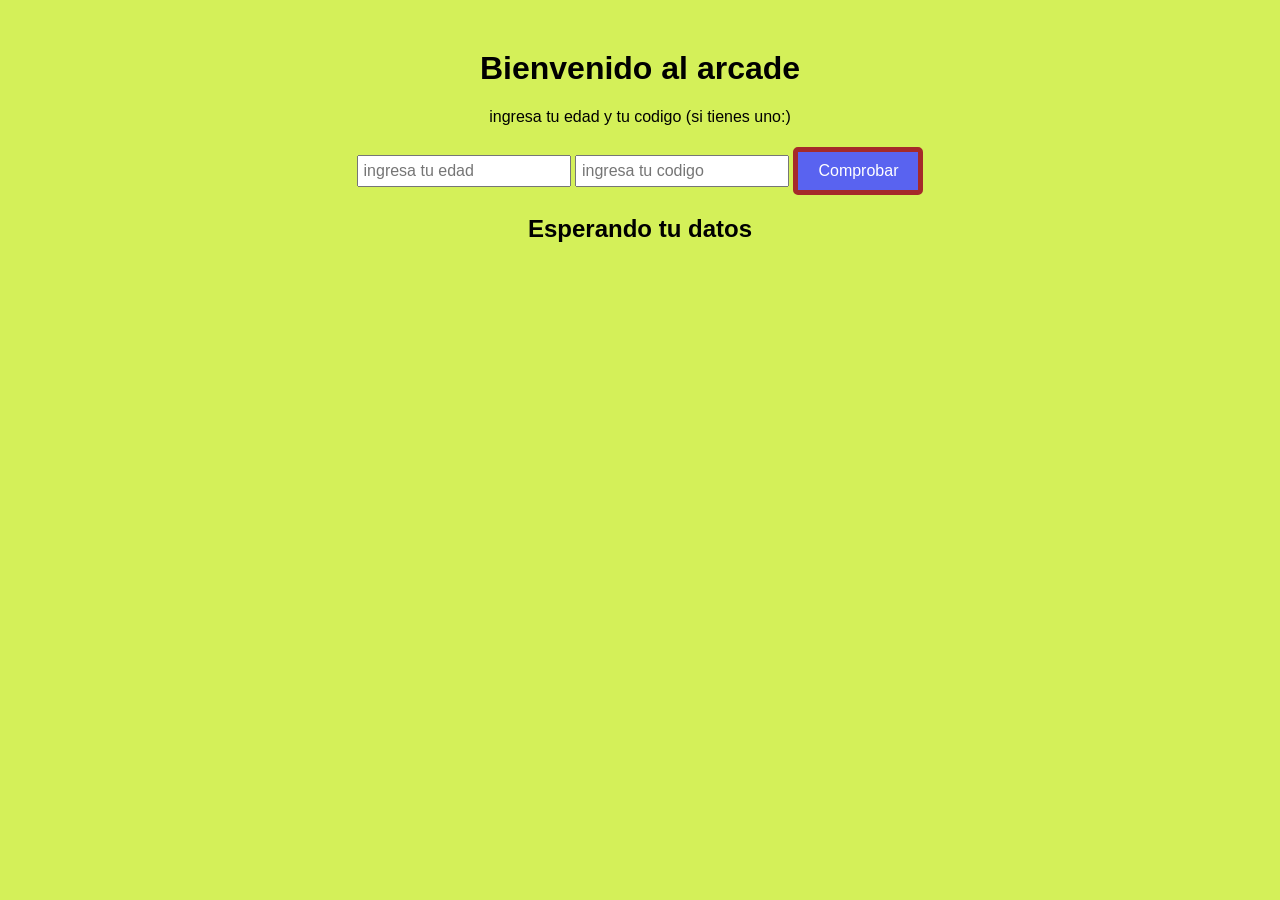
==== arcadejava.html @ f1b7a23a "repositorio actualizado xd" ====
<!DOCTYPE html>
<html lang="en">

<head>
    <meta charset="UTF-8">
    <meta name="viewport" content="width=device-width, initial-scale=1.0">
    <title>Document</title>
    <link rel="stylesheet" href="arcade.css">
</head>

<body>
    <h1>Bienvenido al arcade</h1>
    <p>ingresa tu edad y tu codigo (si tienes uno:) </p>
    <input type="number" id="edadUsuario" placeholder="ingresa tu edad">
    <input type="text" id="codigoUsuario" placeholder="ingresa tu codigo">
    <button onclick="verificarEntrada()">Comprobar</button>
    <script src="arcade.js"></script>
    <h2 id="mensajeFinal">Esperando tu datos</h2>
    <h2 id="mensajePreferencial"></h2>
</body>

</html>
---- arcade.css ----
body {
    background-color: rgb(212, 240, 89);
    color: rgb(0, 0, 0);
    text-align: center;
    font-family: Arial, Helvetica, sans-serif;
    margin-top: 50px;
    /* margend de arriba*/
}

button {
    background-color: rgb(89, 99, 240);
    color: white;
    border: none;/*DARLE COLOR AL BORDE DEL BOTON*/
    border:brown 5PX solid;
    padding: 10px 20px;
    font-size: 16px;
   
    border-radius: 5px;
    margin-top: 5px;
}

input {
    padding: 5px;
    font-size: 16px;
    margin-top: 5px;
}
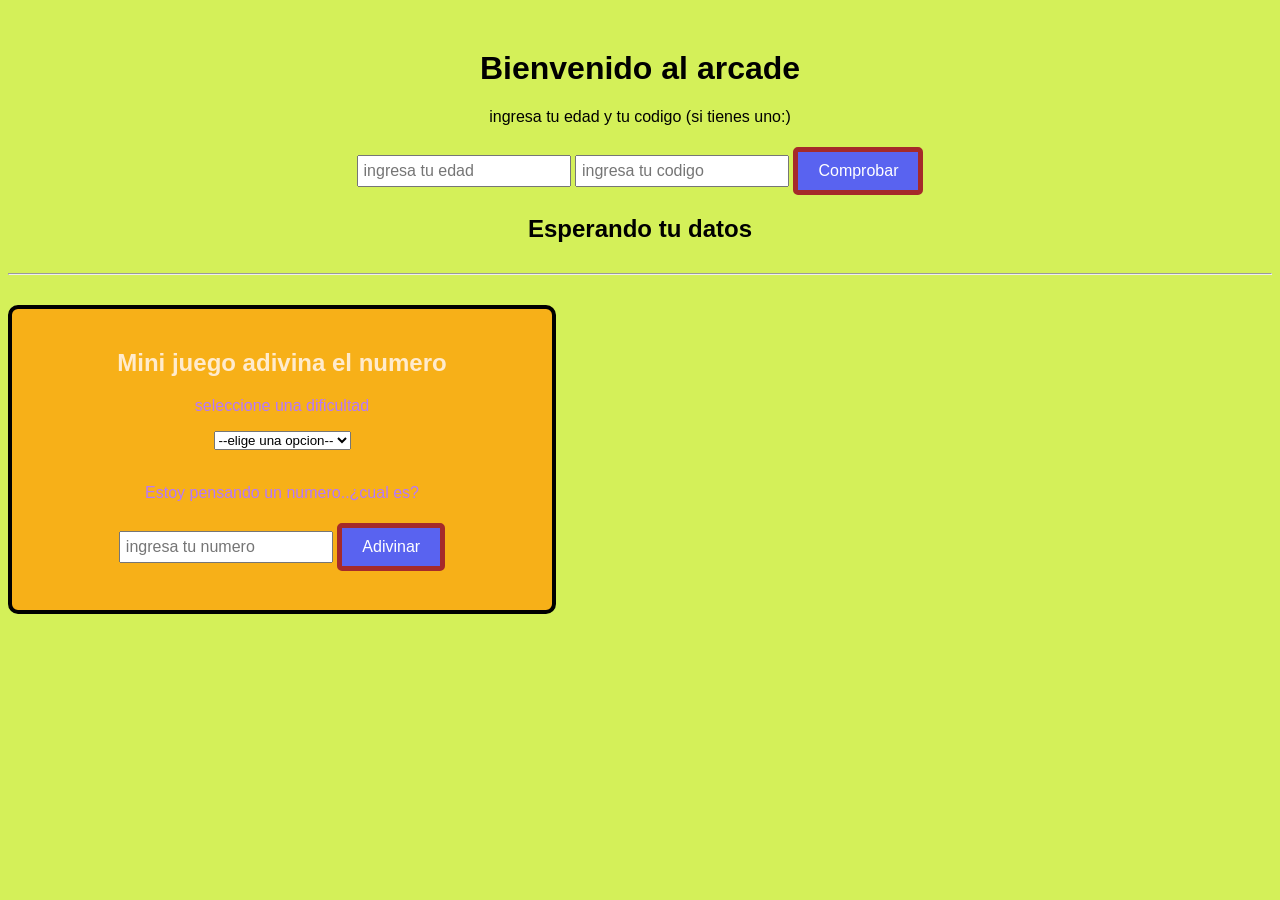
==== commit 59c1ae2c: "actualizar mi repositorio" ====
--- a/arcadejava.html
+++ b/arcadejava.html
@@ -17,6 +17,27 @@
     <script src="arcade.js"></script>
     <h2 id="mensajeFinal">Esperando tu datos</h2>
     <h2 id="mensajePreferencial"></h2>
+    
+     <hr style="margin: 30px 0;">
+     
+     <div class="maquina-juego">
+        <h2>Mini juego adivina el numero</h2>
+        <p>seleccione una dificultad</p>
+        <select id="dificultad" onchange="iniciarJuego()">
+            <option value="0">--elige una opcion--</option>
+            <option value="10">Facil(1-10)</option>
+            <option value="50">Medio(1-50)</option>
+            <option value="100">Dificil(1-100)</option>
+        </select>
+        <br><br>
+        <div id="zonaAdivina">
+            <p id="pistaJuego">Estoy pensando un numero..¿cual es?</p>
+            <input type="number" id="numeroInterno" placeholder="ingresa tu numero">
+            <button onclick="adivinaNumero()">Adivinar</button>
+            <h3 id="intentosRestantesTexto"></h3>
+        </div>
+     </div>
+
 </body>
 
-</html>+</html>
--- a/arcade.css
+++ b/arcade.css
@@ -10,11 +10,12 @@
 button {
     background-color: rgb(89, 99, 240);
     color: white;
-    border: none;/*DARLE COLOR AL BORDE DEL BOTON*/
-    border:brown 5PX solid;
+    border: none;
+    /*DARLE COLOR AL BORDE DEL BOTON*/
+    border: brown 5PX solid;
     padding: 10px 20px;
     font-size: 16px;
-   
+
     border-radius: 5px;
     margin-top: 5px;
 }
@@ -23,4 +24,29 @@
     padding: 5px;
     font-size: 16px;
     margin-top: 5px;
-}+}
+
+.maquina-juego {
+    margin-top: 20px;
+    border: 4px solid black;
+    padding: 20px;
+    background-color: rgb(247, 176, 24);
+    color: rgb(182, 120, 253);
+    width: 80%;
+    border-radius: 10px;
+    max-width: 500px;
+}
+
+.maquina-juego h2 {
+    color: blanchedalmond;
+}
+
+.maquina-juego select,
+.maquina-juego input {
+    margin-top: 10px 0;
+}
+
+.maquina-juego button:hover {
+    background-color: blueviolet;
+    color: wheat
+}
